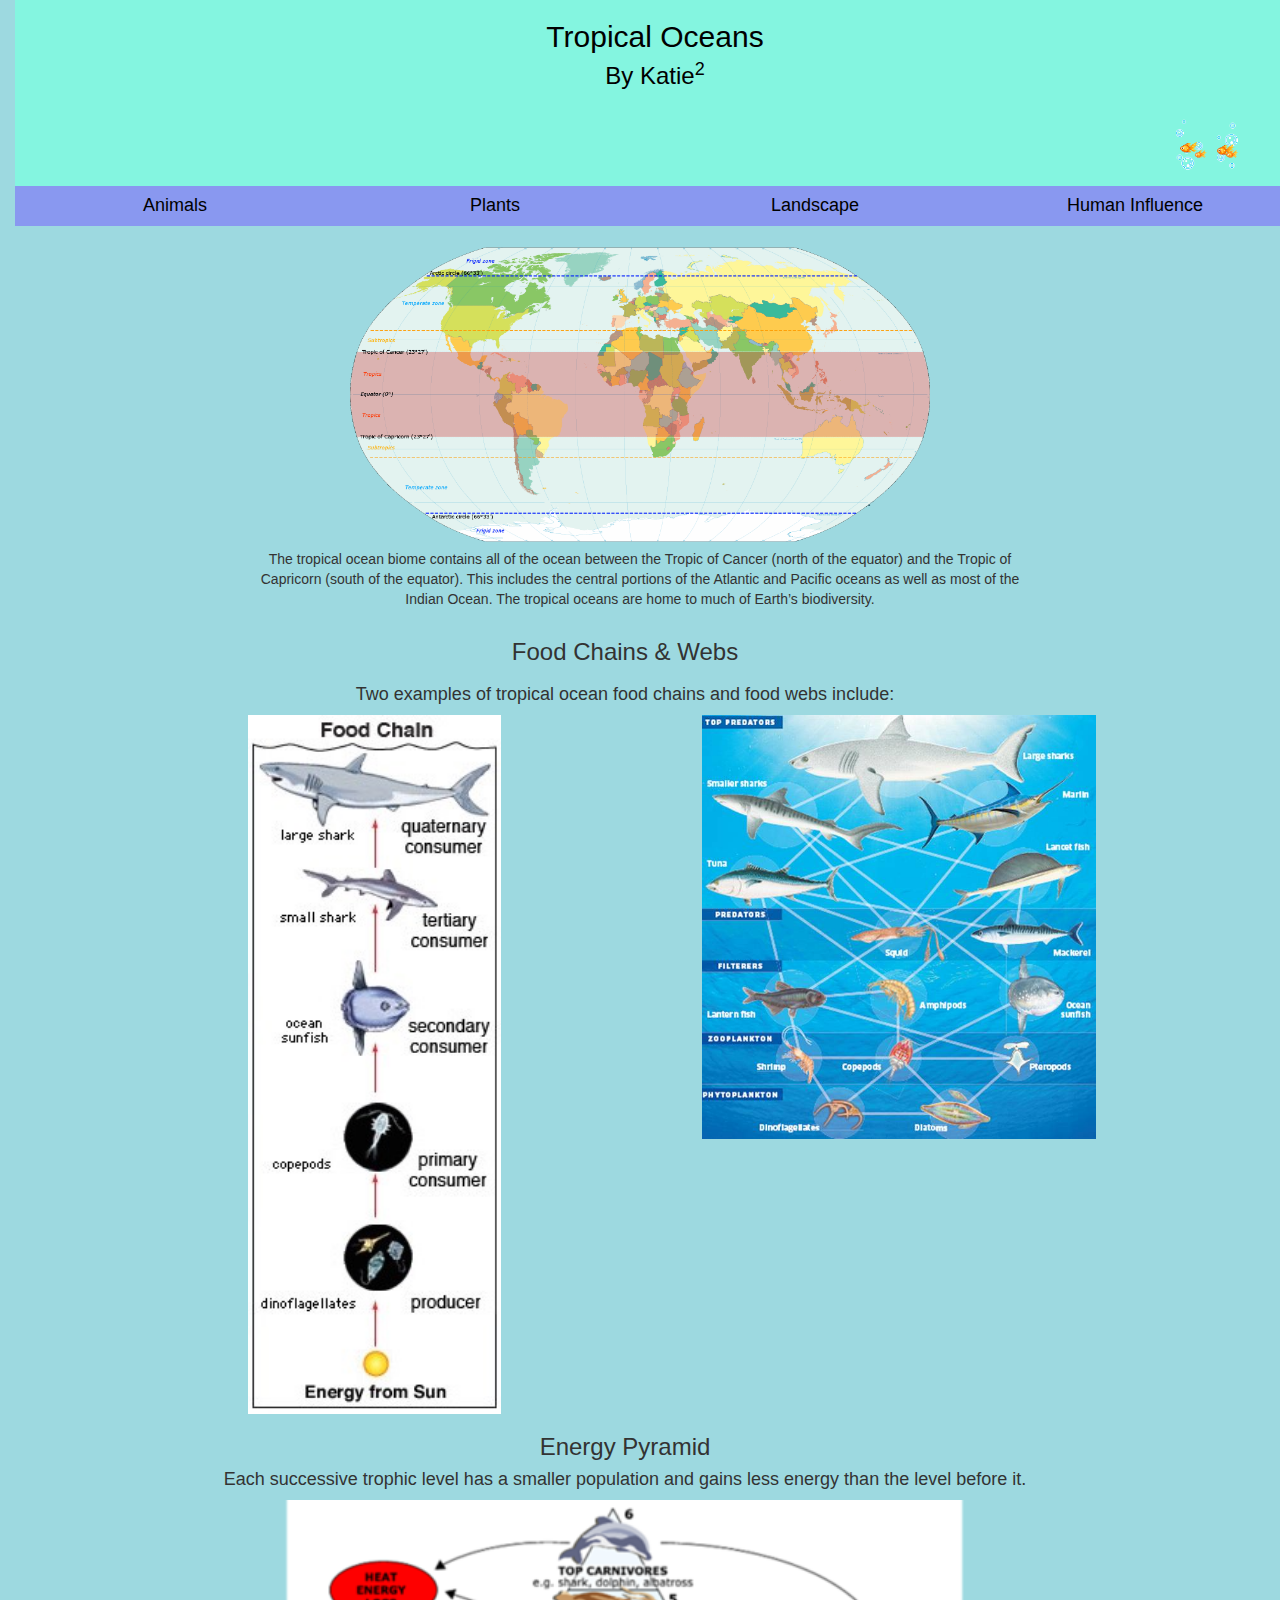
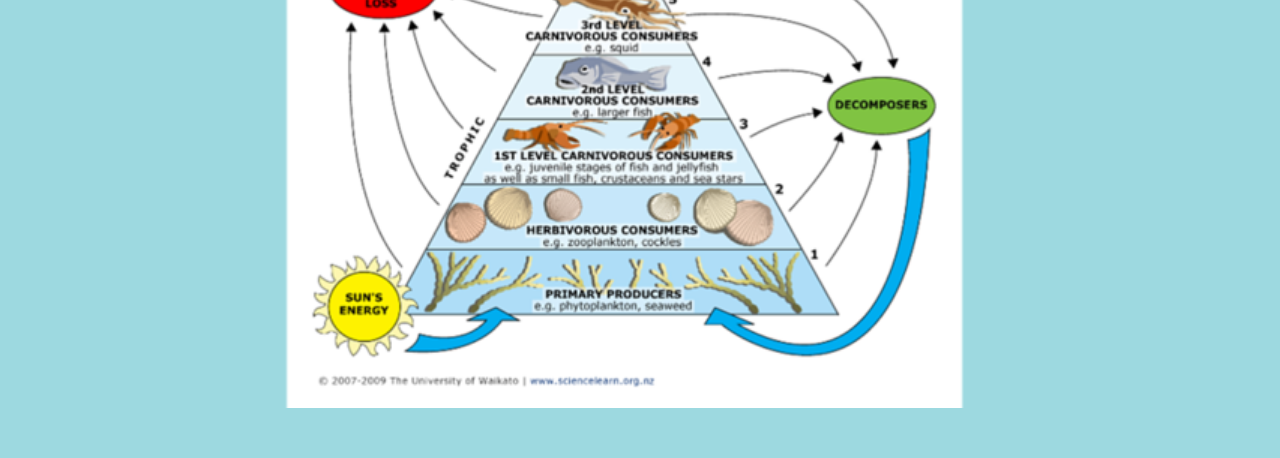
==== index.html @ 5a108f3e "initial push; home incomplete, animals & plants done, landscape & human not started" ====
<!DOCTYPE html>
<html>
    <head>
        <link type="text/css" rel="stylesheet" href="bootstrap/css/bootstrap.css">
        <link type="text/css" rel="stylesheet" href="css/main.css">
        <title>Tropical Oceans</title>
    </head>
    <body>
        <div class="container-fluid">
            <div class="header col-xs-12">
                <div id="title" class="col-xs-12">
                    <div class="row">
                        <h2 id="titleh1"><a href="index.html">Tropical Oceans</a></h2>
                    </div>
                    <div class="row">
                        <h3>By Katie<sup>2</sup></h3>
                    </div>
                </div>
                <div class="row">
                    <marquee scrollamount="10" scrolldelay="60">
                    <img src="images/marquee.GIF" id="marqueeGif"/>
                    </marquee>
                </div>
                <div id="navbar" class="row">
                    <div id="animalBtn" class="col-xs-3">
                        <h4><a href="animals.html">Animals</a></h4>
                    </div>
                    <div id="plantBtn" class="col-xs-3">
                        <h4><a href="plants.html">Plants</a></h4>
                    </div>
                    <div id="landscapeBtn" class="col-xs-3">
                        <h4><a href="landscape.html">Landscape</a></h4>
                    </div>
                    <div id="humanBtn" class="col-xs-3">
                        <h4><a href="human.html">Human Influence</a></h4>
                    </div>
                </div>
            </div>
            <div class="infobody col-xs-12">
                <img src="images/map.png" class="col-xs-6 col-xs-offset-3"/>
                <p id="introP" class="col-xs-8 col-xs-offset-2">
                    The tropical ocean biome contains all of the ocean between the Tropic of Cancer (north of the equator) and the Tropic of Capricorn (south of the equator). This includes the central portions of the Atlantic and Pacific oceans as well as most of the Indian Ocean. The tropical oceans are home to much of Earth’s biodiversity.
                </p>
                <div id="foodchains" class="col-xs-12 row">
                    <h3 class="col-xs-12">Food Chains & Webs</h3>
                    <h4 class="col-xs-12">Two examples of tropical ocean food chains and food webs include:</h4>
                    <div id="foodchain1" class="col-xs-6">
                        <img src="images/foodchain.jpg" class="col-xs-6 col-xs-offset-4" />
                    </div>
                    <div id="foodchain2" class="col-xs-6">
                        <img src="images/foodweb.jpeg" class="col-xs-9 col-xs-offset-1" />
                    </div>
                </div>
                <div id="energypyramid" class="col-xs-12 row">
                    <h3 class="col-xs-12">Energy Pyramid</h3>
                    <h4>Each successive trophic level has a smaller population and gains less energy than the level before it.</h4>
                    <img src="images/energypyramid.png" class="col-xs-8 col-xs-offset-2" />
                </div>
            </div>
        </div>
    </body>
</html>
---- css/main.css ----
/* line 6, /Users/Katie/Desktop/Github/TropicalOcean/css/main.scss */
body {
  margin: 0px;
  background-color: #9dd9e0;
  cursor: url(/images/cursor.PNG) 0 15, auto; }

/* line 12, /Users/Katie/Desktop/Github/TropicalOcean/css/main.scss */
.header {
  background-color: #84F5E0;
  width: 100%;
  position: fixed;
  height: 200px;
  z-index: 1; }

/* line 22, /Users/Katie/Desktop/Github/TropicalOcean/css/main.scss */
#title h1, #title h2, #title h3, #title h4, #title h5, #title h6, #title p {
  text-align: center;
  color: black;
  padding: 0px; }
/* line 28, /Users/Katie/Desktop/Github/TropicalOcean/css/main.scss */
#title h3 {
  margin-top: 0px; }
/* line 32, /Users/Katie/Desktop/Github/TropicalOcean/css/main.scss */
#title a {
  color: black; }
/* line 36, /Users/Katie/Desktop/Github/TropicalOcean/css/main.scss */
#title a:hover {
  color: #8998f0;
  text-decoration: none; }

/* line 43, /Users/Katie/Desktop/Github/TropicalOcean/css/main.scss */
#navbar {
  background-color: #8998f0; }
  /* line 47, /Users/Katie/Desktop/Github/TropicalOcean/css/main.scss */
  #navbar h4 {
    text-align: center; }
  /* line 51, /Users/Katie/Desktop/Github/TropicalOcean/css/main.scss */
  #navbar a {
    color: black; }
  /* line 55, /Users/Katie/Desktop/Github/TropicalOcean/css/main.scss */
  #navbar a:hover {
    color: #a7f799;
    text-decoration: none; }

/* line 62, /Users/Katie/Desktop/Github/TropicalOcean/css/main.scss */
#marqueeGif {
  width: 5%; }

/* line 66, /Users/Katie/Desktop/Github/TropicalOcean/css/main.scss */
.infobody {
  padding-top: 225px;
  margin-bottom: 50px;
  z-index: 0; }
  /* line 72, /Users/Katie/Desktop/Github/TropicalOcean/css/main.scss */
  .infobody h3, .infobody h4 {
    text-align: center; }

/* line 78, /Users/Katie/Desktop/Github/TropicalOcean/css/main.scss */
#introP {
  text-align: center; }

/*# sourceMappingURL=main.css.map */
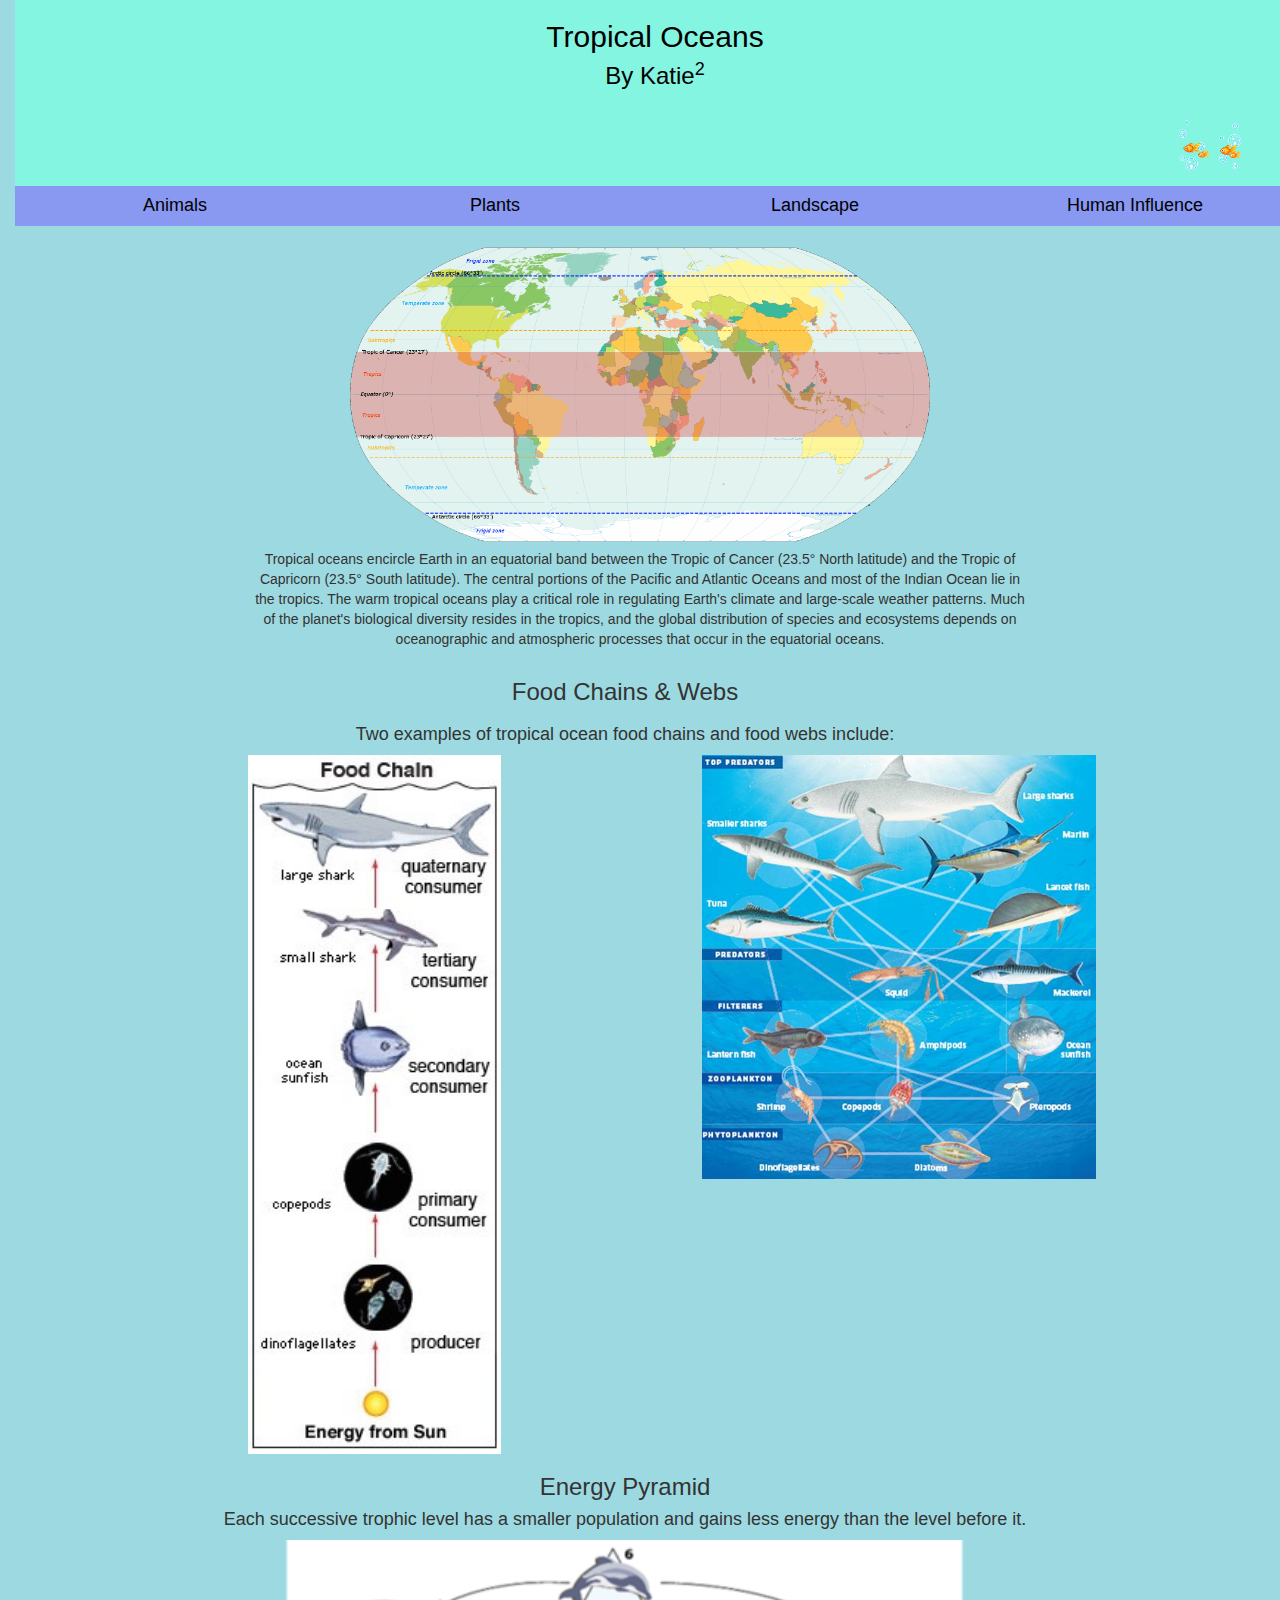
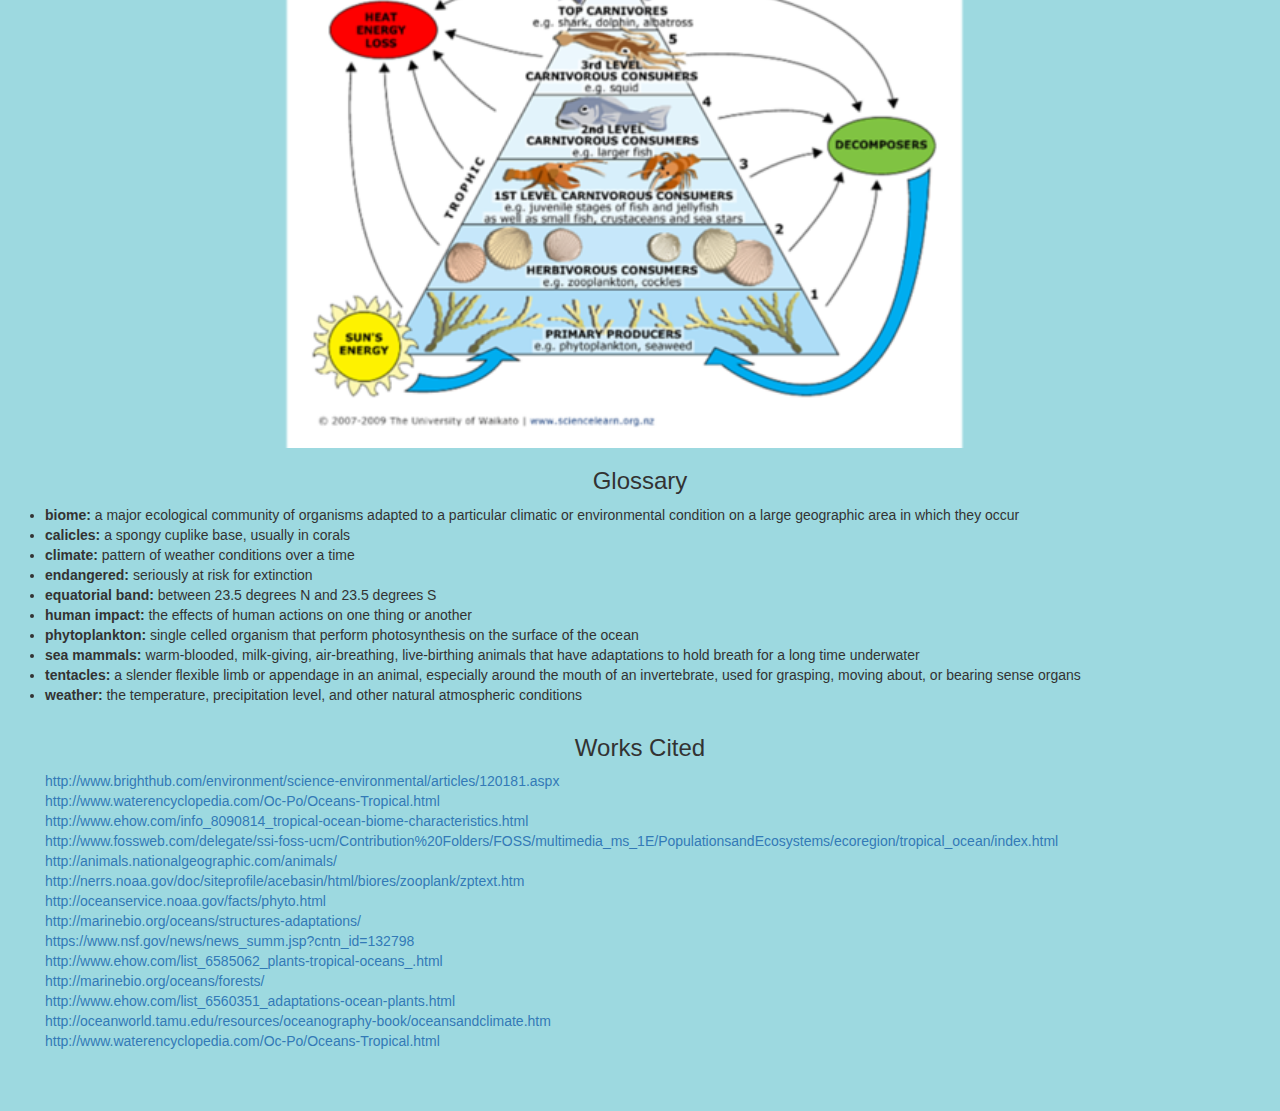
==== commit dce4e9dc: "final version" ====
--- a/index.html
+++ b/index.html
@@ -39,10 +39,10 @@
             <div class="infobody col-xs-12">
                 <img src="images/map.png" class="col-xs-6 col-xs-offset-3"/>
                 <p id="introP" class="col-xs-8 col-xs-offset-2">
-                    The tropical ocean biome contains all of the ocean between the Tropic of Cancer (north of the equator) and the Tropic of Capricorn (south of the equator). This includes the central portions of the Atlantic and Pacific oceans as well as most of the Indian Ocean. The tropical oceans are home to much of Earth’s biodiversity.
+                    Tropical oceans encircle Earth in an equatorial band between the Tropic of Cancer (23.5° North latitude) and the Tropic of Capricorn (23.5° South latitude). The central portions of the Pacific and Atlantic Oceans and most of the Indian Ocean lie in the tropics. The warm tropical oceans play a critical role in regulating Earth's climate and large-scale weather patterns. Much of the planet's biological diversity resides in the tropics, and the global distribution of species and ecosystems depends on oceanographic and atmospheric processes that occur in the equatorial oceans.
                 </p>
                 <div id="foodchains" class="col-xs-12 row">
-                    <h3 class="col-xs-12">Food Chains & Webs</h3>
+                    <h3 class="col-xs-12">Food Chains &amp; Webs</h3>
                     <h4 class="col-xs-12">Two examples of tropical ocean food chains and food webs include:</h4>
                     <div id="foodchain1" class="col-xs-6">
                         <img src="images/foodchain.jpg" class="col-xs-6 col-xs-offset-4" />
@@ -56,6 +56,57 @@
                     <h4>Each successive trophic level has a smaller population and gains less energy than the level before it.</h4>
                     <img src="images/energypyramid.png" class="col-xs-8 col-xs-offset-2" />
                 </div>
+                <h3 class="col-xs-12">Glossary</h3>
+                <ul id="glossary" class="col-xs-12">
+                    <li>
+                        <strong>biome:</strong> a major ecological community of organisms adapted to a particular climatic or environmental condition on a large geographic area in which they occur
+                    </li>
+                    <li>
+                        <strong>calicles:</strong> a spongy cuplike base, usually in corals
+                    </li>
+                    <li>
+                        <strong>climate:</strong> pattern of weather conditions over a time
+                    </li>
+                    <li>
+                        <strong>endangered:</strong> seriously at risk for extinction
+                    </li>
+                    <li>
+                        <strong>equatorial band:</strong> between 23.5 degrees N and 23.5 degrees S
+                    </li>
+                    <li>
+                        <strong>human impact:</strong> the effects of human actions on one thing or another
+                    </li>
+                    <li>
+                        <strong>phytoplankton:</strong> single celled organism that perform photosynthesis on the surface of the ocean
+                    </li>
+                    <li>
+                        <strong>sea mammals:</strong> warm-blooded, milk-giving, air-breathing, live-birthing animals that have adaptations to hold breath for a long time underwater
+                    </li>
+                    <li>
+                        <strong>tentacles:</strong> a slender flexible limb or appendage in an animal, especially around the mouth of an invertebrate, used for grasping, moving about, or bearing sense organs
+                    </li>
+                    <li>
+                        <strong>weather:</strong> the temperature, precipitation level, and other natural atmospheric conditions
+                    </li>
+                </ul>
+                <h3 class="col-xs-12">Works Cited</h3>
+                <ul id="bibliography" class="col-xs-12">
+                    <li><a href="http://www.brighthub.com/environment/science-environmental/articles/120181.aspx">http://www.brighthub.com/environment/science-environmental/articles/120181.aspx</a></li>
+                    <li><a href="http://www.waterencyclopedia.com/Oc-Po/Oceans-Tropical.html">http://www.waterencyclopedia.com/Oc-Po/Oceans-Tropical.html</a></li>
+                    <li><a href="http://www.ehow.com/info_8090814_tropical-ocean-biome-characteristics.html">http://www.ehow.com/info_8090814_tropical-ocean-biome-characteristics.html</a></li>
+                    <li><a href="http://www.fossweb.com/delegate/ssi-foss-ucm/Contribution%20Folders/FOSS/multimedia_ms_1E/PopulationsandEcosystems/ecoregion/tropical_ocean/index.html">http://www.fossweb.com/delegate/ssi-foss-ucm/Contribution%20Folders/FOSS/multimedia_ms_1E/PopulationsandEcosystems/ecoregion/tropical_ocean/index.html</a>
+</li>
+                    <li><a href="http://animals.nationalgeographic.com/animals/">http://animals.nationalgeographic.com/animals/</a></li>
+                    <li><a href="http://nerrs.noaa.gov/doc/siteprofile/acebasin/html/biores/zooplank/zptext.htm">http://nerrs.noaa.gov/doc/siteprofile/acebasin/html/biores/zooplank/zptext.htm</a></li>
+                    <li><a href="http://oceanservice.noaa.gov/facts/phyto.html">http://oceanservice.noaa.gov/facts/phyto.html</a></li>
+                    <li><a href="http://marinebio.org/oceans/structures-adaptations/">http://marinebio.org/oceans/structures-adaptations/</a></li>
+                    <li><a href="https://www.nsf.gov/news/news_summ.jsp?cntn_id=132798">https://www.nsf.gov/news/news_summ.jsp?cntn_id=132798</a></li>
+                    <li><a href="http://www.ehow.com/list_6585062_plants-tropical-oceans_.html">http://www.ehow.com/list_6585062_plants-tropical-oceans_.html</a></li>
+                    <li><a href="http://marinebio.org/oceans/forests/">http://marinebio.org/oceans/forests/</a></li>
+                    <li><a href="http://www.ehow.com/list_6560351_adaptations-ocean-plants.html">http://www.ehow.com/list_6560351_adaptations-ocean-plants.html</a></li>
+                    <li><a href="http://oceanworld.tamu.edu/resources/oceanography-book/oceansandclimate.htm">http://oceanworld.tamu.edu/resources/oceanography-book/oceansandclimate.htm</a></li>
+                    <li><a href="http://www.waterencyclopedia.com/Oc-Po/Oceans-Tropical.html">http://www.waterencyclopedia.com/Oc-Po/Oceans-Tropical.html</a></li>
+                </ul>
             </div>
         </div>
     </body>
--- a/css/main.css
+++ b/css/main.css
@@ -59,4 +59,8 @@
 #introP {
   text-align: center; }
 
+/* line 82, /Users/Katie/Desktop/Github/TropicalOcean/css/main.scss */
+#bibliography {
+  list-style-type: none; }
+
 /*# sourceMappingURL=main.css.map */